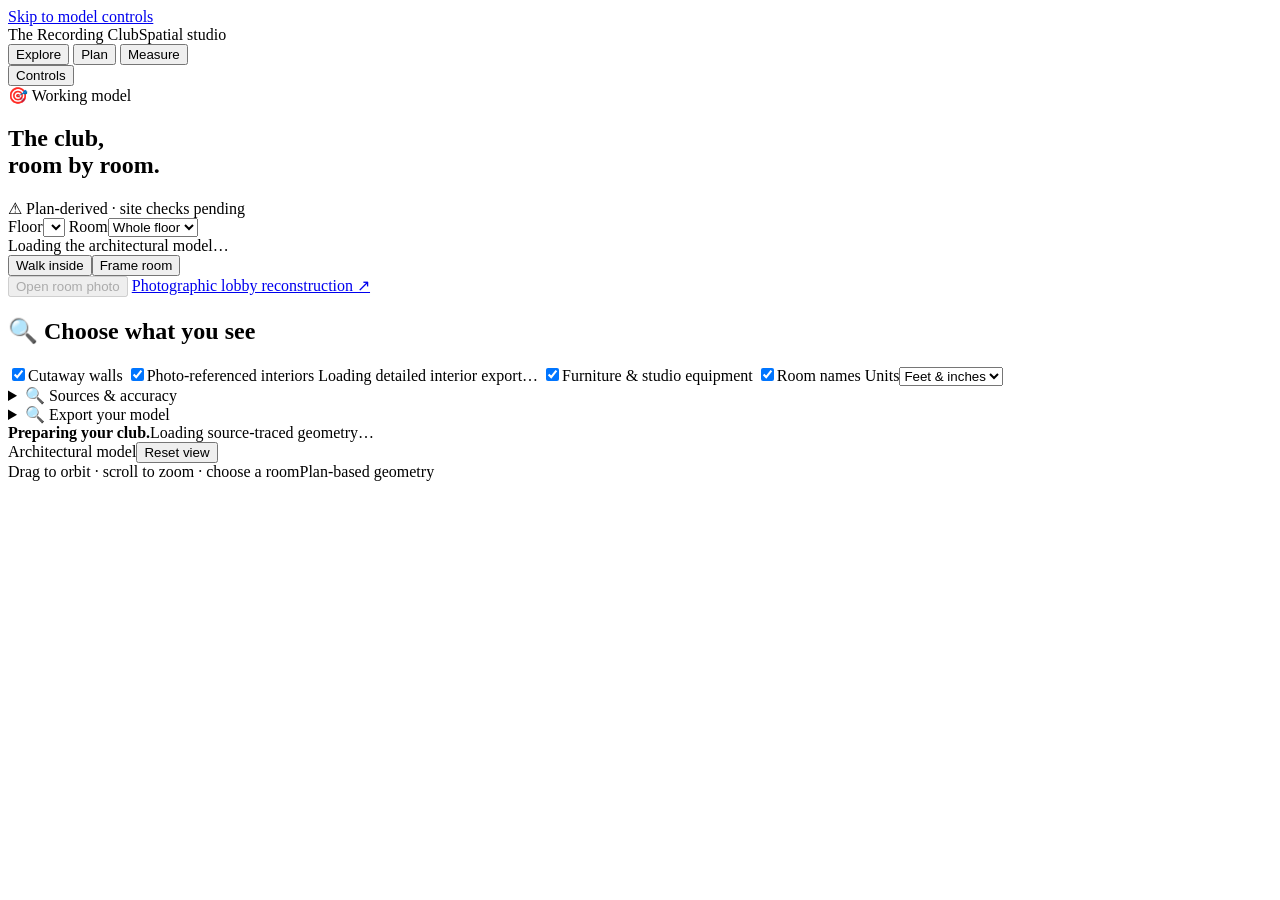
==== site/index.html @ 2965b792 "Static public export of the v10-webp spatial model viewer" ====
<!doctype html>
<html lang="en">
<head>
  <meta charset="UTF-8">
  <meta name="viewport" content="width=device-width, initial-scale=1">
  <meta name="theme-color" content="#f1f3f4">
  <title>The Recording Club · 3D planning model</title>
  <link rel="stylesheet" href="/style.css">
  <script type="importmap">{"imports":{"three":"/vendor/build/three.module.js","three/addons/":"/vendor/examples/jsm/","three-mesh-bvh":"/navigation-vendor/index.module.js"}}</script>
  <script type="module" src="/app.js"></script>
</head>
<body>
<a class="skip" href="#controls">Skip to model controls</a>
<header>
  <div class="wordmark" translate="no">The Recording Club<span>Spatial studio</span></div>
  <nav aria-label="Model mode">
    <button data-mode="explore" aria-pressed="true">Explore</button>
    <button data-mode="plan" aria-pressed="false">Plan</button>
    <button data-mode="measure" aria-pressed="false">Measure</button>
  </nav>
  <button id="panel-toggle" aria-controls="controls" aria-expanded="true">Controls</button>
</header>
<main>
  <aside id="controls">
    <div class="panel-heading"><span class="eyebrow">🎯 Working model</span><h1>The club,<br>room by room.</h1></div>
    <div class="status warning" id="accuracy">⚠ Plan-derived · site checks pending</div>
    <label class="field">Floor<select id="floor-select" aria-label="Floor"></select></label>
    <label class="field">Room<select id="room-select" aria-label="Room"><option value="">Whole floor</option></select></label>
    <div id="room-facts" class="facts">Loading the architectural model…</div>
    <div class="button-row"><button id="walk" class="primary">Walk inside</button><button id="frame-room">Frame room</button></div>
    <button id="photo-toggle" class="wide" disabled>Open room photo</button>
    <a class="photo-scan-link" href="/photo/">Photographic lobby reconstruction ↗</a>
    <div class="divider"></div>
    <section aria-labelledby="view-heading"><h2 id="view-heading">🔍 Choose what you see</h2>
      <label class="check"><input id="cutaway" type="checkbox" checked>Cutaway walls</label>
      <label class="check"><input id="details-enabled" type="checkbox" checked>Photo-referenced interiors</label>
      <span class="micro" id="detail-status">Loading detailed interior export…</span>
      <label class="check"><input id="furniture" type="checkbox" checked>Furniture & studio equipment</label>
      <label class="check"><input id="labels" type="checkbox" checked>Room names</label>
      <label class="field">Units<select id="units"><option value="imperial">Feet & inches</option><option value="metric">Meters</option></select></label>
    </section>
    <section id="measure-panel" hidden aria-labelledby="measure-heading"><h2 id="measure-heading">📏 Pick two model points</h2>
      <output id="distance">First point…</output><span class="micro">Model distance, not a site measurement.</span>
      <button id="clear-measure" class="wide">Clear measurement</button>
    </section>
    <section id="layout-panel" hidden aria-labelledby="layout-heading"><h2 id="layout-heading">📏 Plan equipment placement</h2>
      <label class="field">Add a footprint<select id="preset"><option value="desk">Desk</option><option value="console">Mixing console</option><option value="grand">Grand piano</option><option value="drums">Drum kit</option><option value="sofa">Sofa</option><option value="chair">Chair</option><option value="table">Table</option><option value="rack">Equipment rack</option><option value="custom">Custom box</option></select></label>
      <button id="add-item" class="wide">Add to selected room</button>
      <label class="field">Your equipment<select id="item-select"><option value="">Select equipment</option></select></label>
      <form id="item-form" hidden>
        <label class="field">Name<input name="name" maxlength="120" required></label>
        <div class="dimensions"><label>Width (m)<input name="width" type="number" step="0.01" min="0.03" max="50" required></label><label>Depth (m)<input name="depth" type="number" step="0.01" min="0.03" max="50" required></label><label>Height (m)<input name="height" type="number" step="0.01" min="0.03" max="50" required></label></div>
        <div class="dimensions"><label>X (m)<input name="x" type="number" step="0.05" required></label><label>Z (m)<input name="z" type="number" step="0.05" required></label><label>Angle (°)<input name="rotation" type="number" step="5" required></label></div>
        <label class="check"><input name="measured" type="checkbox">I checked these equipment dimensions</label>
        <button type="submit" class="wide">Apply dimensions</button>
        <button id="delete-item" type="button" class="wide">Remove equipment</button>
      </form>
      <div class="button-row"><button id="save-layout" class="primary" disabled title="Public read-only copy">Save layout</button><button id="undo" disabled>Undo</button></div>
      <div class="micro" id="save-state">Public read-only copy · export the layout to keep changes.</div>
      <div id="layout-warning" class="micro warning" hidden></div>
    </section>
    <details><summary>🔍 Sources & accuracy</summary><div class="detail-content">
      <ul id="limits"></ul>
      <a href="/sources/labeled-2024.pdf" target="_blank" rel="noopener">2024 architectural room plan ↗</a>
      <a href="/sources/master-2025.pdf" target="_blank" rel="noopener">2025 Magicplan cross-check ↗</a>
      <a href="/sources/a210-2012.pdf" target="_blank" rel="noopener">Architectural sections ↗</a>
      <a href="/api/model" download="trc-current-visual-model.json">Current geometry + provenance ↓</a>
      <a href="/architecture/visual-overrides.json" download>Reversible current-layout changes ↓</a>
      <a href="/architecture/architecture.json" download>Preserved 2024 geometry baseline ↓</a>
    </div></details>
    <details><summary>🔍 Export your model</summary><div class="detail-content">
      <a id="blend-link" href="/architecture/building.blend" download>Blender architecture (.blend) ↓</a>
      <a id="glb-link" href="/architecture/building.glb" download>Architectural model (.glb) ↓</a>
      <button id="export-glb">Export visible 3D scene</button>
      <button id="export-layout">Export equipment layout</button>
      <span class="micro">Equipment is illustrative unless you enter and confirm its dimensions.</span>
    </div></details>
  </aside>
  <section id="viewport" aria-label="Interactive 3D model">
    <div id="loading" role="status"><strong>Preparing your club.</strong><span>Loading source-traced geometry…</span><button id="retry" hidden>Retry loading</button></div>
    <div id="scene-labels" aria-hidden="true"></div>
    <div class="scene-top"><span id="scene-floor">Architectural model</span><button id="reset-view">Reset view</button><button id="exit-walk" hidden>Exit walk</button></div>
    <div class="scene-bottom"><span id="hint">Drag to orbit · scroll to zoom · choose a room</span><span id="basis">Plan-based geometry</span></div>
    <div id="touch-controls" hidden><button data-step="forward" aria-label="Walk forward">↑</button><button data-step="left" aria-label="Walk left">←</button><button data-step="back" aria-label="Walk backward">↓</button><button data-step="right" aria-label="Walk right">→</button></div>
  </section>
  <section id="photo-panel" hidden aria-label="Room photo reference"><div><h2 id="photo-title">Room reference</h2><button id="photo-close" aria-label="Close room photo">Close</button></div><img id="reference-photo" alt=""><span id="photo-caption" class="micro"></span></section>
</main>
<div id="message" role="status" aria-live="polite"></div>
</body>
</html>
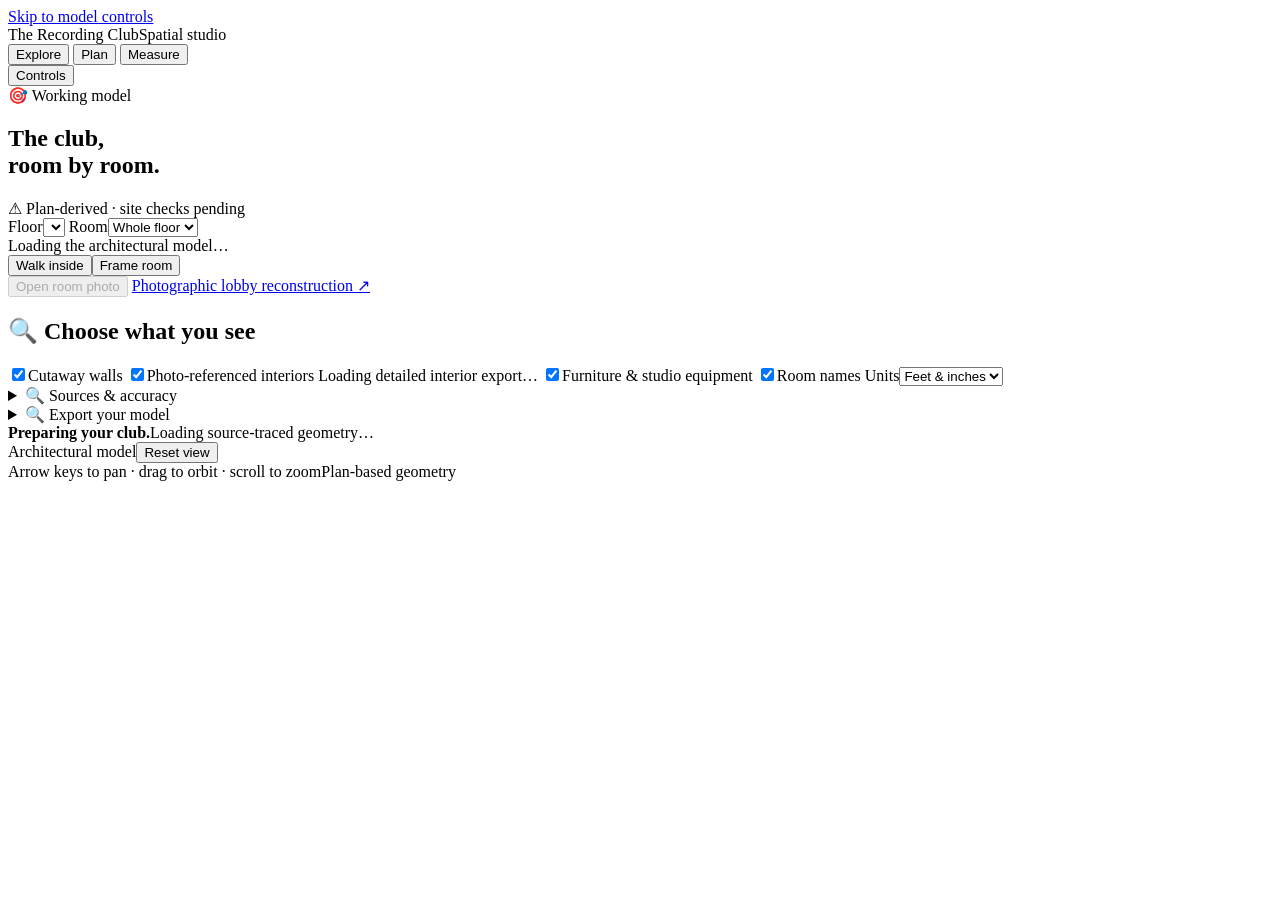
==== commit ef0610af: "enable arrow-key movement in model and photographic views" ====
--- a/site/index.html
+++ b/site/index.html
@@ -64,6 +64,7 @@
       <a href="/sources/labeled-2024.pdf" target="_blank" rel="noopener">2024 architectural room plan ↗</a>
       <a href="/sources/master-2025.pdf" target="_blank" rel="noopener">2025 Magicplan cross-check ↗</a>
       <a href="/sources/a210-2012.pdf" target="_blank" rel="noopener">Architectural sections ↗</a>
+      <a href="/sources/source-index.json" download>Source archive & verification gaps ↓</a>
       <a href="/api/model" download="trc-current-visual-model.json">Current geometry + provenance ↓</a>
       <a href="/architecture/visual-overrides.json" download>Reversible current-layout changes ↓</a>
       <a href="/architecture/architecture.json" download>Preserved 2024 geometry baseline ↓</a>
@@ -80,7 +81,7 @@
     <div id="loading" role="status"><strong>Preparing your club.</strong><span>Loading source-traced geometry…</span><button id="retry" hidden>Retry loading</button></div>
     <div id="scene-labels" aria-hidden="true"></div>
     <div class="scene-top"><span id="scene-floor">Architectural model</span><button id="reset-view">Reset view</button><button id="exit-walk" hidden>Exit walk</button></div>
-    <div class="scene-bottom"><span id="hint">Drag to orbit · scroll to zoom · choose a room</span><span id="basis">Plan-based geometry</span></div>
+    <div class="scene-bottom"><span id="hint">Arrow keys to pan · drag to orbit · scroll to zoom</span><span id="basis">Plan-based geometry</span></div>
     <div id="touch-controls" hidden><button data-step="forward" aria-label="Walk forward">↑</button><button data-step="left" aria-label="Walk left">←</button><button data-step="back" aria-label="Walk backward">↓</button><button data-step="right" aria-label="Walk right">→</button></div>
   </section>
   <section id="photo-panel" hidden aria-label="Room photo reference"><div><h2 id="photo-title">Room reference</h2><button id="photo-close" aria-label="Close room photo">Close</button></div><img id="reference-photo" alt=""><span id="photo-caption" class="micro"></span></section>
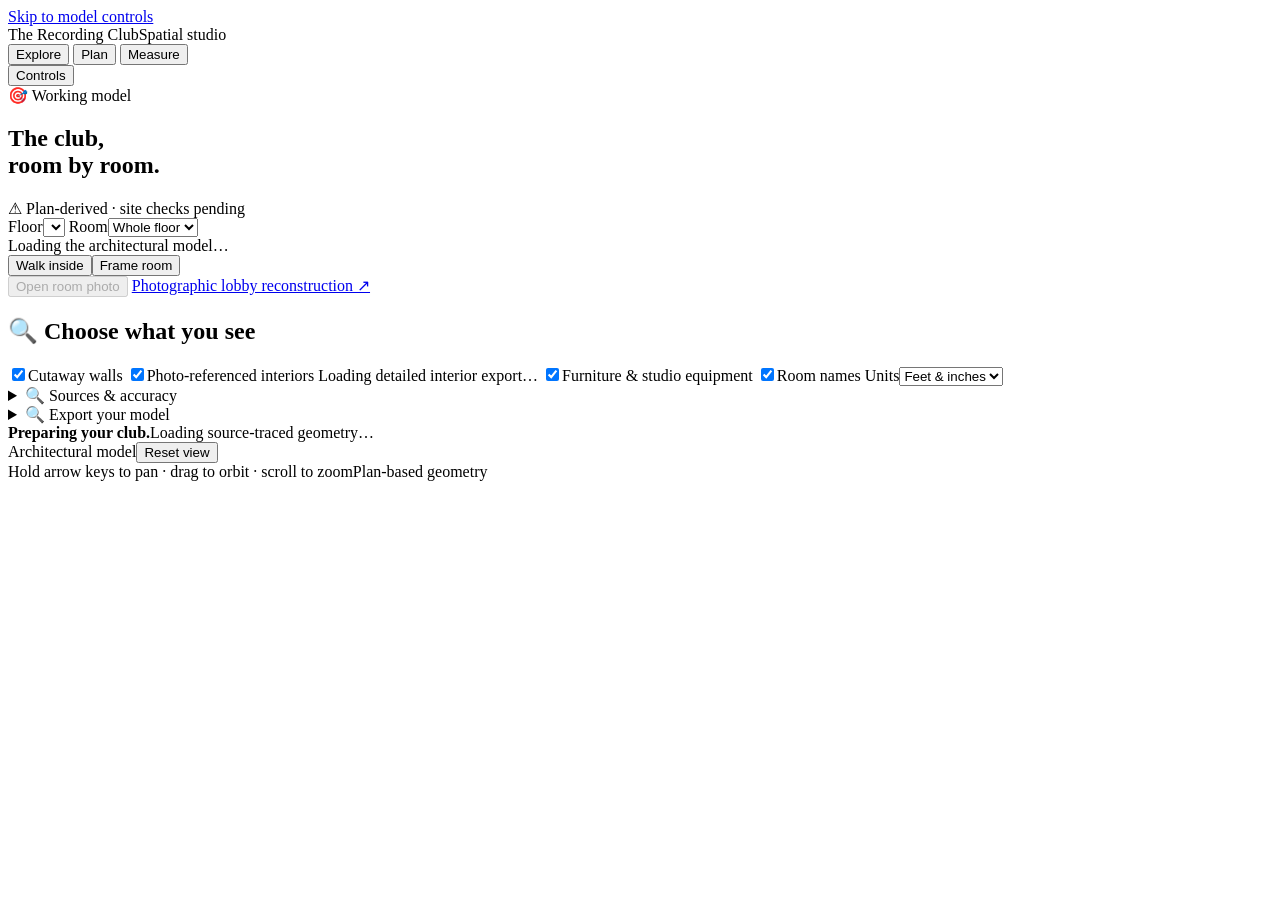
==== commit 5f2e34e2: "smooth held-key movement with frame-independent acceleration" ====
--- a/site/index.html
+++ b/site/index.html
@@ -81,7 +81,7 @@
     <div id="loading" role="status"><strong>Preparing your club.</strong><span>Loading source-traced geometry…</span><button id="retry" hidden>Retry loading</button></div>
     <div id="scene-labels" aria-hidden="true"></div>
     <div class="scene-top"><span id="scene-floor">Architectural model</span><button id="reset-view">Reset view</button><button id="exit-walk" hidden>Exit walk</button></div>
-    <div class="scene-bottom"><span id="hint">Arrow keys to pan · drag to orbit · scroll to zoom</span><span id="basis">Plan-based geometry</span></div>
+    <div class="scene-bottom"><span id="hint">Hold arrow keys to pan · drag to orbit · scroll to zoom</span><span id="basis">Plan-based geometry</span></div>
     <div id="touch-controls" hidden><button data-step="forward" aria-label="Walk forward">↑</button><button data-step="left" aria-label="Walk left">←</button><button data-step="back" aria-label="Walk backward">↓</button><button data-step="right" aria-label="Walk right">→</button></div>
   </section>
   <section id="photo-panel" hidden aria-label="Room photo reference"><div><h2 id="photo-title">Room reference</h2><button id="photo-close" aria-label="Close room photo">Close</button></div><img id="reference-photo" alt=""><span id="photo-caption" class="micro"></span></section>
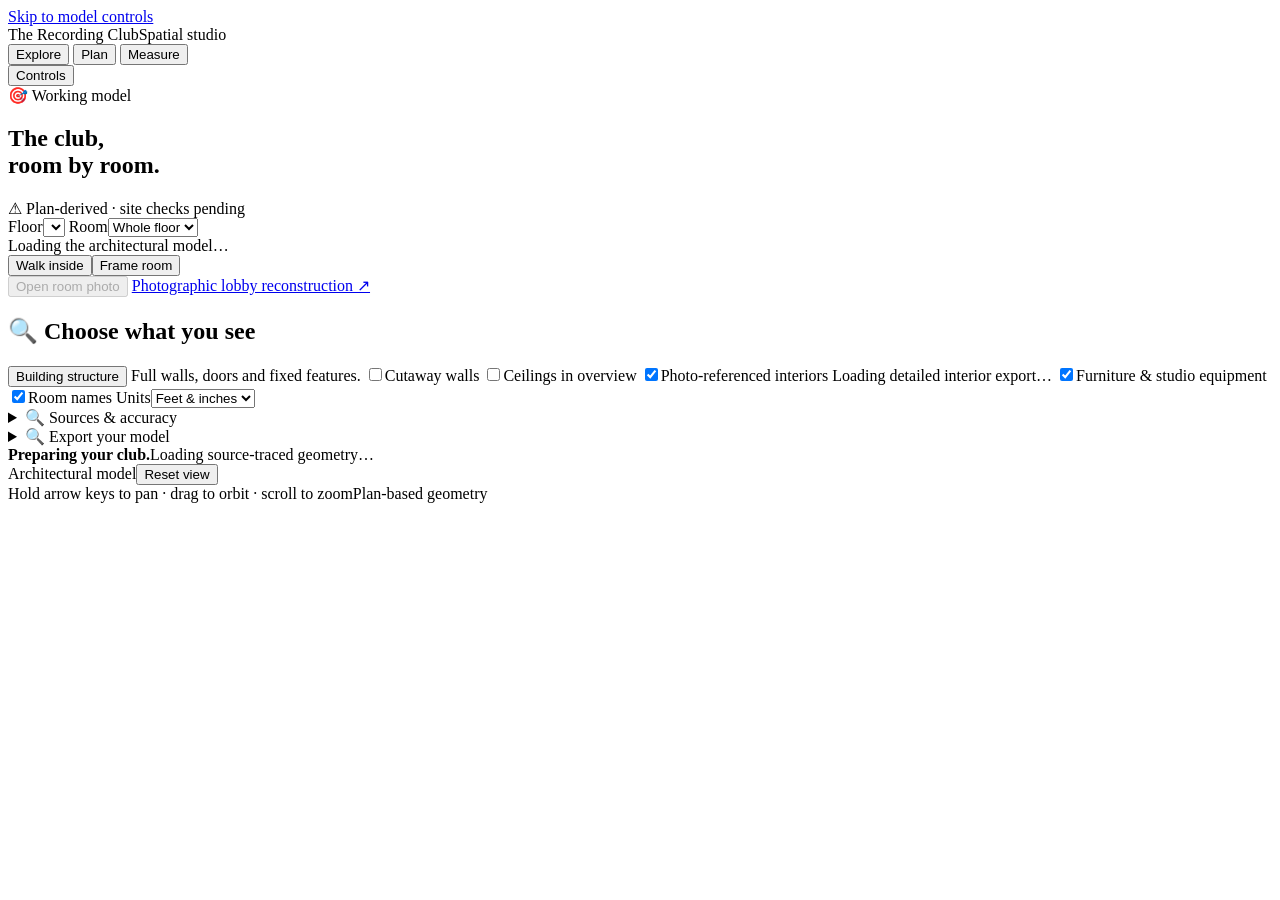
==== commit 84bbc04d: "Publish V16 full walls and complete fixed light fixtures" ====
--- a/site/index.html
+++ b/site/index.html
@@ -32,7 +32,10 @@
     <a class="photo-scan-link" href="/photo/">Photographic lobby reconstruction ↗</a>
     <div class="divider"></div>
     <section aria-labelledby="view-heading"><h2 id="view-heading">🔍 Choose what you see</h2>
-      <label class="check"><input id="cutaway" type="checkbox" checked>Cutaway walls</label>
+      <button id="structure-view" class="wide">Building structure</button>
+      <span class="micro">Full walls, doors and fixed features.</span>
+      <label class="check"><input id="cutaway" type="checkbox">Cutaway walls</label>
+      <label class="check"><input id="ceilings-overview" type="checkbox">Ceilings in overview</label>
       <label class="check"><input id="details-enabled" type="checkbox" checked>Photo-referenced interiors</label>
       <span class="micro" id="detail-status">Loading detailed interior export…</span>
       <label class="check"><input id="furniture" type="checkbox" checked>Furniture & studio equipment</label>
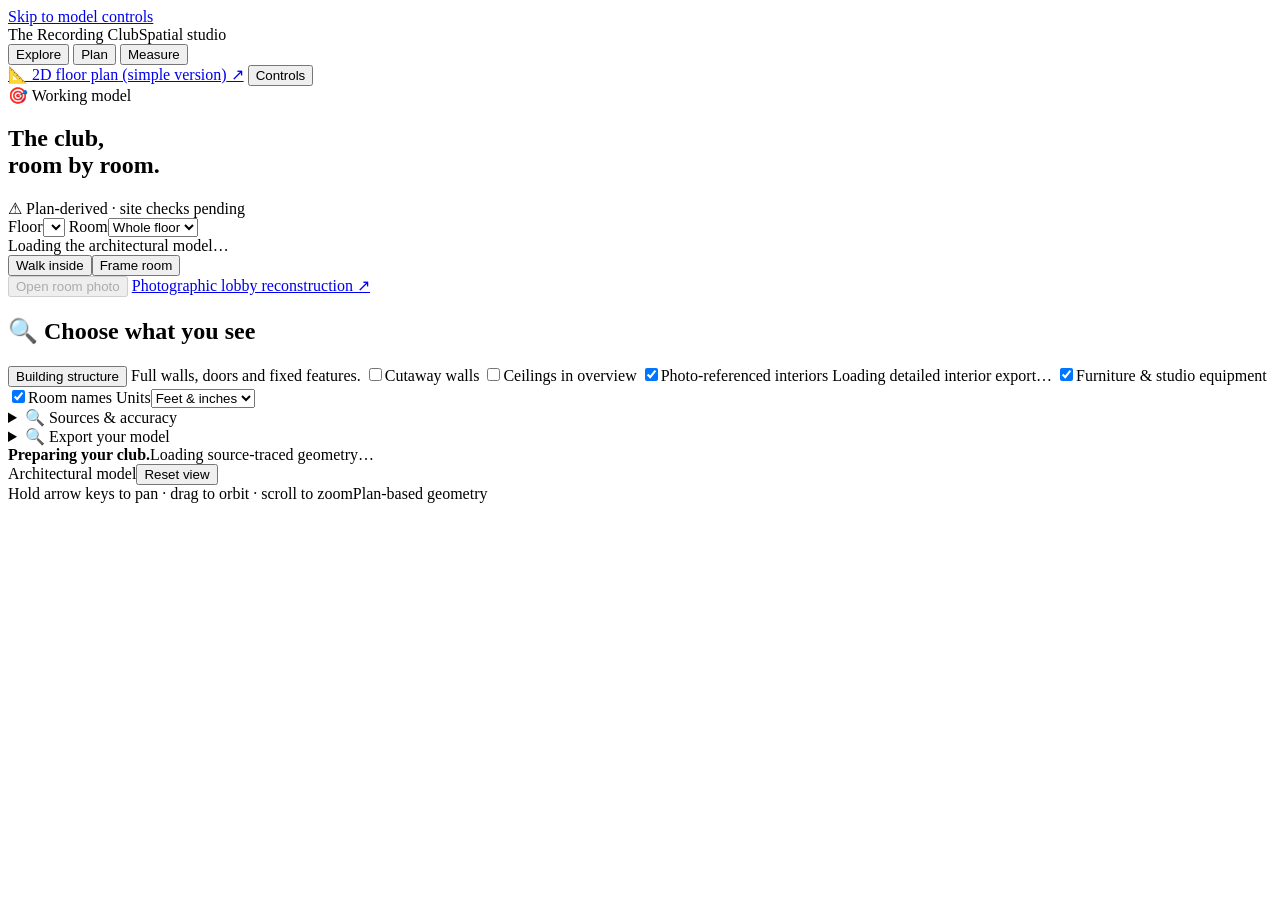
==== commit 17486b27: "Publish V24 studio-details preview assets and 2D floor plan link" ====
--- a/site/index.html
+++ b/site/index.html
@@ -18,6 +18,7 @@
     <button data-mode="plan" aria-pressed="false">Plan</button>
     <button data-mode="measure" aria-pressed="false">Measure</button>
   </nav>
+  <a class="plan-link" href="/sources/labeled-2024.pdf" target="_blank" rel="noopener">📐 2D floor plan<span class="plan-link-long"> (simple version)</span> ↗</a>
   <button id="panel-toggle" aria-controls="controls" aria-expanded="true">Controls</button>
 </header>
 <main>
@@ -32,7 +33,7 @@
     <a class="photo-scan-link" href="/photo/">Photographic lobby reconstruction ↗</a>
     <div class="divider"></div>
     <section aria-labelledby="view-heading"><h2 id="view-heading">🔍 Choose what you see</h2>
-      <button id="structure-view" class="wide">Building structure</button>
+      <button id="structure-view" class="wide" aria-pressed="false">Building structure</button>
       <span class="micro">Full walls, doors and fixed features.</span>
       <label class="check"><input id="cutaway" type="checkbox">Cutaway walls</label>
       <label class="check"><input id="ceilings-overview" type="checkbox">Ceilings in overview</label>
